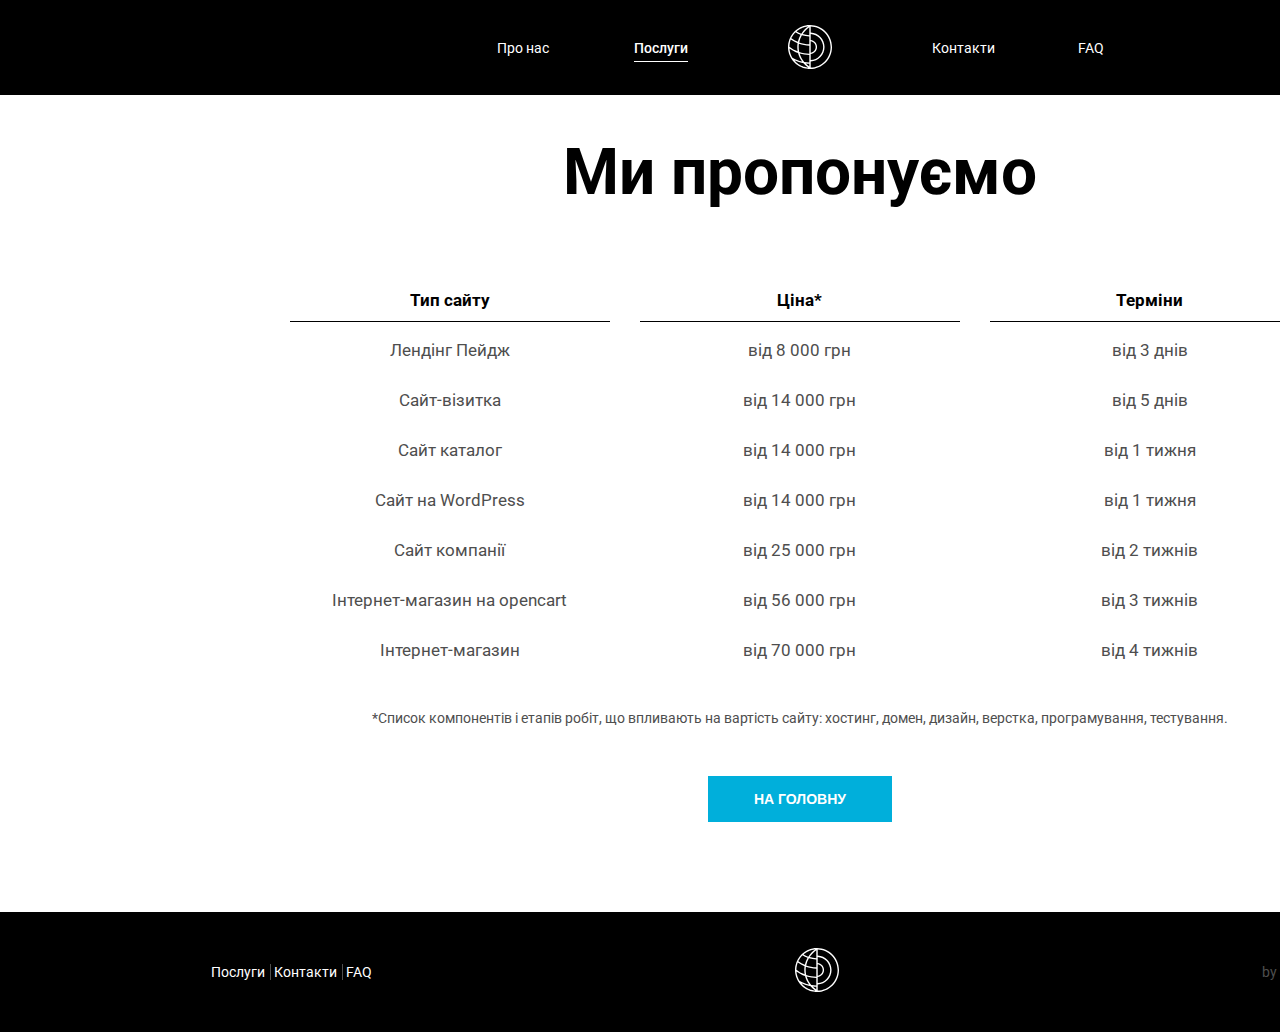
==== catalog.html @ e463872d "final v" ====
<!DOCTYPE html>
<html lang="ru">
<head>
    <meta charset="UTF-8">
    <meta name="viewport" content="width=device-width, initial-scale=1.0">
    <link rel="stylesheet" href="style.css">
    <link href="https://fonts.googleapis.com/css2?family=Roboto:wght@400;500;700&display=swap" rel="stylesheet">
    <title>Global_IT.Catalog</title>
</head>
<body>
    <div class="catalog">
        <div class="container">               
        <header class="header header_catalog">
            <nav class="header_nav">
                <a href="index.html">Про нас</a>
                <a class="header_nav-active"  href="catalog.html">Послуги</a>
                 <svg class="logo" width="44" height="45" viewBox="0 0 44 45" fill="none" xmlns="http://www.w3.org/2000/svg">
                   <path id="logo" d="M22.1556 0.000771469L21.9974 0C21.2417 0 20.493 0.0393656 19.7566 0.114239C19.4147 0.148974 19.0758 0.193745 18.74 0.243918C18.7184 0.246234 18.6953 0.248549 18.6736 0.252409C9.63014 1.62947 2.38283 8.53482 0.487836 17.4008C0.483977 17.4193 0.478575 17.4371 0.475487 17.4548C0.414507 17.7443 0.362019 18.0368 0.311846 18.3301C0.299495 18.4042 0.284057 18.4776 0.272479 18.5532C0.233112 18.7995 0.202237 19.0488 0.172133 19.2981C0.156695 19.4208 0.138169 19.542 0.125047 19.6655C0.10189 19.8801 0.0872247 20.0978 0.0710149 20.3139C0.0586646 20.4722 0.043998 20.6296 0.0347353 20.7879C0.0231569 20.9855 0.0208415 21.1846 0.0154382 21.3822C0.0115788 21.5366 0.00154379 21.6902 0 21.8453C0 21.87 0.00154441 21.8947 0.00154441 21.921C0.00154441 21.9472 0 21.9743 0 22.0013C0 22.0707 0.00694721 22.1379 0.00771911 22.2074C0.0108067 22.5972 0.0239299 22.9847 0.0486305 23.3698C0.0571214 23.5011 0.0648402 23.6323 0.0756467 23.7627C0.10961 24.1888 0.153608 24.6134 0.212272 25.0325C0.216903 25.0695 0.219991 25.1074 0.225394 25.1452C0.291777 25.6083 0.376684 26.0653 0.470855 26.5192C0.492468 26.6203 0.516396 26.7199 0.538781 26.8202C0.62369 27.2015 0.719405 27.579 0.825154 27.9533C0.846767 28.0321 0.866836 28.11 0.889221 28.1872C1.02353 28.6419 1.16865 29.0896 1.32997 29.5303C1.33769 29.5512 1.34618 29.5712 1.35313 29.5921C1.50751 30.0104 1.67655 30.4211 1.85486 30.8271C1.88419 30.8943 1.91352 30.9622 1.9444 31.0286C2.33266 31.8877 2.77341 32.7182 3.26511 33.5156C3.27514 33.5318 3.28286 33.548 3.29213 33.5642C3.29135 33.5882 3.2983 33.6129 3.29676 33.6383C3.32377 33.6792 3.35156 33.7186 3.37549 33.7618C3.39865 33.7765 3.42335 33.7888 3.4465 33.8027C4.17749 34.9475 5.01113 36.0212 5.93509 37.0092C5.94126 37.0161 5.94744 37.0223 5.95361 37.0285C6.87217 38.0096 7.88026 38.9088 8.96477 39.7093C8.98098 39.7216 8.99642 39.7317 9.01262 39.744C9.34608 39.9879 9.68726 40.2234 10.0346 40.4503C10.0748 40.4758 10.1133 40.5012 10.1527 40.5267C10.8968 41.0037 11.6695 41.4406 12.4707 41.8273C12.4861 41.8351 12.5008 41.8412 12.5162 41.8482C12.8806 42.0234 13.2503 42.1863 13.6255 42.3414C13.7096 42.3762 13.7945 42.4094 13.8779 42.4433C14.2052 42.5738 14.5371 42.6957 14.8713 42.8115C14.9516 42.8401 15.0318 42.8694 15.1137 42.8956C15.9296 43.1658 16.7663 43.3881 17.62 43.561C17.7304 43.5834 17.8408 43.6027 17.9519 43.6228C18.2692 43.6814 18.588 43.7347 18.9106 43.7802C19.0403 43.798 19.17 43.8173 19.3004 43.8327C19.6447 43.8752 19.9913 43.9084 20.3394 43.9346C20.4305 43.9416 20.5208 43.9516 20.6119 43.957C21.0202 43.9825 21.4316 43.9995 21.8453 44.0025L22.0036 44.0033C34.0467 44.0033 43.9138 34.2041 43.9995 22.1587C44.0844 10.0253 34.2859 0.0872235 22.1556 0.000771469ZM20.0654 42.4997C19.7612 42.4711 19.4594 42.4348 19.1592 42.3931C19.119 42.3877 19.0797 42.3823 19.0403 42.3769C18.7393 42.3337 18.4413 42.2828 18.1449 42.2272C18.1078 42.2195 18.07 42.2133 18.0322 42.2063C17.735 42.1477 17.4402 42.0828 17.1476 42.0111C17.1129 42.0026 17.0774 41.9948 17.0411 41.9864C16.747 41.913 16.4568 41.8343 16.1673 41.7478C16.1357 41.7378 16.1025 41.7293 16.0708 41.7201C15.7806 41.6321 15.4934 41.5387 15.2078 41.4383C15.1785 41.4275 15.1484 41.4182 15.1191 41.4074C14.8327 41.3048 14.5494 41.1975 14.2684 41.0832C14.2422 41.0717 14.216 41.0616 14.1889 41.0508C13.9064 40.935 13.627 40.8115 13.3514 40.6834C13.3283 40.6726 13.3036 40.6626 13.2804 40.651C13.0025 40.5205 12.7277 40.3839 12.4576 40.2419C12.4375 40.2311 12.4167 40.221 12.3974 40.211C12.1241 40.0659 11.8555 39.9154 11.59 39.7594C11.573 39.7486 11.5545 39.7394 11.5367 39.7278C11.2704 39.5703 11.008 39.4067 10.7494 39.2369C10.7332 39.2261 10.7177 39.2176 10.7015 39.2068C10.4429 39.0354 10.1867 38.8586 9.93504 38.6757C9.92192 38.6657 9.90879 38.6572 9.89567 38.6471C9.64326 38.4634 9.39626 38.2736 9.15234 38.079C9.13922 38.069 9.12841 38.0597 9.11606 38.0505C8.87291 37.8544 8.63363 37.6529 8.39974 37.4469C8.38739 37.436 8.37658 37.4276 8.36501 37.4167C8.13189 37.2099 7.90264 36.9984 7.67957 36.7815C7.66722 36.7699 7.65641 36.7599 7.64406 36.7483C7.42252 36.5322 7.20485 36.3099 6.99181 36.0837C6.97946 36.0713 6.96865 36.0582 6.95553 36.0459C6.74635 35.8205 6.54025 35.5905 6.33956 35.3558C6.33261 35.3473 6.32566 35.3396 6.31949 35.3319C9.18476 36.6973 12.2739 37.7008 15.5212 38.2789C16.8558 39.8088 18.3834 41.2268 20.1032 42.5028C20.0908 42.502 20.0785 42.5012 20.0654 42.4997ZM4.40983 32.6951C4.0069 32.0351 3.63948 31.3504 3.31219 30.6442C3.2929 30.6032 3.27514 30.5616 3.25662 30.5199C3.11382 30.2088 2.98028 29.8923 2.85292 29.5712C2.82822 29.5087 2.80429 29.4446 2.77882 29.3813C2.65686 29.0633 2.54107 28.7422 2.43532 28.4165C2.42066 28.3709 2.40522 28.3262 2.38978 28.2799C1.89654 26.7392 1.57775 25.1197 1.46197 23.4455C1.46119 23.4385 1.46119 23.4316 1.46042 23.4254C4.04781 25.3088 6.93006 26.8488 10.0315 27.9665C10.8181 31.0409 12.2083 33.9448 14.1449 36.5692C10.6714 35.7796 7.40863 34.4766 4.44765 32.7561C4.4353 32.7344 4.42295 32.7151 4.40983 32.6951ZM1.81086 17.9542C1.85872 17.718 1.91198 17.4841 1.96678 17.251C1.98685 17.1684 2.00538 17.0843 2.02545 17.0025C2.07639 16.801 2.13197 16.6011 2.18755 16.4027C2.22074 16.2877 2.25316 16.1727 2.28866 16.0585C2.34038 15.884 2.39596 15.7119 2.4523 15.5398C2.50016 15.397 2.54956 15.2549 2.59974 15.1129C2.65145 14.967 2.70471 14.8219 2.75952 14.6775C2.77727 14.6289 2.79888 14.5818 2.81664 14.534C4.883 16.0322 7.15005 17.2943 9.57379 18.2792C9.38313 19.5011 9.2743 20.7423 9.2743 22.0013C9.2743 23.4679 9.41633 24.9129 9.67491 26.3293C6.66607 25.1521 3.88571 23.5597 1.41411 21.6277C1.43572 20.3973 1.56772 19.1947 1.79697 18.026C1.8016 18.0021 1.80546 17.9782 1.81086 17.9542ZM3.45268 13.0712C3.65106 12.6614 3.86719 12.26 4.09103 11.8655C4.18057 11.7073 4.27089 11.5498 4.36506 11.3947C4.58505 11.0304 4.81584 10.6737 5.05667 10.3248C5.174 10.1543 5.29673 9.98675 5.41946 9.8208C5.66184 9.4912 5.91116 9.167 6.17283 8.85362C6.31023 8.68843 6.45226 8.53019 6.59428 8.37041C6.80347 8.13421 7.01728 7.90419 7.2365 7.67879C7.33762 7.57459 7.43642 7.46961 7.53908 7.36849C9.09367 8.36809 10.7702 9.211 12.5409 9.87483C11.2766 12.0701 10.3696 14.4213 9.83546 16.8697C7.51824 15.9033 5.35462 14.6714 3.38707 13.214C3.41022 13.1662 3.42952 13.1176 3.45268 13.0712ZM8.83432 6.19213C9.09985 5.97136 9.36924 5.75523 9.64712 5.54682C9.80613 5.42641 9.96977 5.3114 10.1326 5.19561C10.3704 5.02734 10.6097 4.8637 10.8551 4.70469C10.9979 4.61283 11.1407 4.51943 11.2858 4.43067C11.6332 4.2184 11.9852 4.01539 12.3457 3.82319C12.4699 3.7568 12.5973 3.69428 12.7223 3.63021C13.0481 3.46503 13.3777 3.30756 13.7127 3.15936C13.7991 3.12076 13.8848 3.07908 13.972 3.0428C14.3912 2.8645 14.818 2.7024 15.2503 2.55111C15.3421 2.51869 15.4348 2.48781 15.5282 2.45693C16.4606 2.14741 17.4216 1.89963 18.4081 1.72595C18.4537 1.71823 18.4984 1.70974 18.5447 1.70202C19.0588 1.6148 19.5791 1.54379 20.1047 1.49593C17.3352 3.55225 15.045 5.97059 13.2959 8.64675C11.6425 8.04853 10.0786 7.28435 8.6205 6.37738C8.69229 6.31563 8.76253 6.25311 8.83432 6.19213ZM22.7292 16.3688C25.5188 16.7292 27.6824 19.1144 27.6824 21.9997C27.6824 24.8851 25.5188 27.2702 22.7292 27.6307V16.3688ZM16.2522 36.976C14.1156 34.428 12.5618 31.5619 11.644 28.5052C14.6953 29.4392 17.9365 29.9657 21.2981 30.0313V37.4345C19.5814 37.4005 17.8963 37.2462 16.2522 36.976ZM21.2981 38.8393V41.6243C20.0067 40.6942 18.8211 39.6838 17.7474 38.6031C18.9145 38.7382 20.0986 38.817 21.2981 38.8393ZM11.2226 26.8897C10.8698 25.2973 10.6791 23.6639 10.6791 22.0005C10.6791 20.916 10.7617 19.8446 10.9138 18.7887C14.1565 19.9419 17.6517 20.6018 21.2981 20.6775V28.6272C17.7713 28.5554 14.385 27.9487 11.2226 26.8897ZM11.1585 17.3846C11.6733 14.913 12.6027 12.5479 13.9041 10.3465C16.2391 11.079 18.7223 11.5012 21.2981 11.5676V19.2726C17.7319 19.1962 14.3186 18.5347 11.1585 17.3846ZM14.6845 9.11143C16.3912 6.58425 18.6157 4.30485 21.2973 2.37357V10.1504C19.0009 10.0879 16.781 9.73512 14.6845 9.11143ZM22.7292 29.0487C26.2953 28.6828 29.0865 25.6608 29.0865 21.9997C29.0865 18.3386 26.2953 15.3167 22.7292 14.9508V8.88835C29.6415 9.27044 35.1528 14.994 35.1528 22.0005C35.1528 29.0062 29.6415 34.7298 22.7292 35.1119V29.0487ZM22.7292 42.5769V36.5129C30.4157 36.1292 36.5569 29.7796 36.5569 22.0005C36.5569 14.2198 30.4157 7.86945 22.7292 7.48582V1.42337C33.8136 1.81318 42.6733 10.9848 42.5946 22.1456C42.5166 33.1775 33.6715 42.1917 22.7292 42.5769Z" fill="white"/>
                   </svg>
                <a href="contacts.html">Контакти</a>
                <a href="faq.html">FAQ</a>               
            </nav>
        </header>      
    </div>
</div>
<div class="catalog_body">
    <div class="container">
        <h1 class="catalog_maintext">Ми пропонуємо</h1>
        <div class="catalog_grid">
            <div class="grid_header">Тип сайту </div>
            <div class="grid_header">Ціна*</div>
            <div class="grid_header">Терміни</div>
            <div>Лендінг Пейдж </div>
            <div>від 8 000 грн</div>
            <div>від 3 днiв</div>
            <div>Сайт-візитка </div>
            <div>від 14 000 грн</div>
            <div>від 5 днiв</div>
            <div>Сайт каталог</div>
            <div>від 14 000 грн</div>
            <div>від 1 тижня</div>
            <div>Сайт на WordPress </div>
            <div>від 14 000 грн</div>
            <div>від 1 тижня</div>
            <div>Сайт компанії</div>
            <div>від 25 000 грн</div>
            <div>від 2 тижнів</div>
            <div>Інтернет-магазин на opencart</div>
            <div>від 56 000 грн</div>
            <div>від 3 тижнів</div>
            <div>Інтернет-магазин </div>
            <div>від 70 000 грн</div>
            <div>від 4 тижнів</div>
          </div>
          <div class="catalog_text">*Cписок компонентів і етапів робіт, що впливають на вартість сайту:
            xостинг, домен, дизайн, верстка, програмування, тестування.
            </div>
          <div class="catalog_btn">
          <a href="index.html"><button class="main_btn">На головну</button></a>
        </div>
    </div>
</div>
<footer class="footer">
    <div class="container">
        <div class="footer_wrap">
        <div class="footer_nav">
            <a href="catalog.html">Послуги</a>
            <a href="contacts.html">Контакти</a>
            <a href="faq.html">FAQ</a>
        </div>
        <a href="#"><svg class="logo_footer" width="44" height="45" viewBox="0 0 44 45" fill="none" xmlns="http://www.w3.org/2000/svg">
            <path id="logo" d="M22.1556 0.000771469L21.9974 0C21.2417 0 20.493 0.0393656 19.7566 0.114239C19.4147 0.148974 19.0758 0.193745 18.74 0.243918C18.7184 0.246234 18.6953 0.248549 18.6736 0.252409C9.63014 1.62947 2.38283 8.53482 0.487836 17.4008C0.483977 17.4193 0.478575 17.4371 0.475487 17.4548C0.414507 17.7443 0.362019 18.0368 0.311846 18.3301C0.299495 18.4042 0.284057 18.4776 0.272479 18.5532C0.233112 18.7995 0.202237 19.0488 0.172133 19.2981C0.156695 19.4208 0.138169 19.542 0.125047 19.6655C0.10189 19.8801 0.0872247 20.0978 0.0710149 20.3139C0.0586646 20.4722 0.043998 20.6296 0.0347353 20.7879C0.0231569 20.9855 0.0208415 21.1846 0.0154382 21.3822C0.0115788 21.5366 0.00154379 21.6902 0 21.8453C0 21.87 0.00154441 21.8947 0.00154441 21.921C0.00154441 21.9472 0 21.9743 0 22.0013C0 22.0707 0.00694721 22.1379 0.00771911 22.2074C0.0108067 22.5972 0.0239299 22.9847 0.0486305 23.3698C0.0571214 23.5011 0.0648402 23.6323 0.0756467 23.7627C0.10961 24.1888 0.153608 24.6134 0.212272 25.0325C0.216903 25.0695 0.219991 25.1074 0.225394 25.1452C0.291777 25.6083 0.376684 26.0653 0.470855 26.5192C0.492468 26.6203 0.516396 26.7199 0.538781 26.8202C0.62369 27.2015 0.719405 27.579 0.825154 27.9533C0.846767 28.0321 0.866836 28.11 0.889221 28.1872C1.02353 28.6419 1.16865 29.0896 1.32997 29.5303C1.33769 29.5512 1.34618 29.5712 1.35313 29.5921C1.50751 30.0104 1.67655 30.4211 1.85486 30.8271C1.88419 30.8943 1.91352 30.9622 1.9444 31.0286C2.33266 31.8877 2.77341 32.7182 3.26511 33.5156C3.27514 33.5318 3.28286 33.548 3.29213 33.5642C3.29135 33.5882 3.2983 33.6129 3.29676 33.6383C3.32377 33.6792 3.35156 33.7186 3.37549 33.7618C3.39865 33.7765 3.42335 33.7888 3.4465 33.8027C4.17749 34.9475 5.01113 36.0212 5.93509 37.0092C5.94126 37.0161 5.94744 37.0223 5.95361 37.0285C6.87217 38.0096 7.88026 38.9088 8.96477 39.7093C8.98098 39.7216 8.99642 39.7317 9.01262 39.744C9.34608 39.9879 9.68726 40.2234 10.0346 40.4503C10.0748 40.4758 10.1133 40.5012 10.1527 40.5267C10.8968 41.0037 11.6695 41.4406 12.4707 41.8273C12.4861 41.8351 12.5008 41.8412 12.5162 41.8482C12.8806 42.0234 13.2503 42.1863 13.6255 42.3414C13.7096 42.3762 13.7945 42.4094 13.8779 42.4433C14.2052 42.5738 14.5371 42.6957 14.8713 42.8115C14.9516 42.8401 15.0318 42.8694 15.1137 42.8956C15.9296 43.1658 16.7663 43.3881 17.62 43.561C17.7304 43.5834 17.8408 43.6027 17.9519 43.6228C18.2692 43.6814 18.588 43.7347 18.9106 43.7802C19.0403 43.798 19.17 43.8173 19.3004 43.8327C19.6447 43.8752 19.9913 43.9084 20.3394 43.9346C20.4305 43.9416 20.5208 43.9516 20.6119 43.957C21.0202 43.9825 21.4316 43.9995 21.8453 44.0025L22.0036 44.0033C34.0467 44.0033 43.9138 34.2041 43.9995 22.1587C44.0844 10.0253 34.2859 0.0872235 22.1556 0.000771469ZM20.0654 42.4997C19.7612 42.4711 19.4594 42.4348 19.1592 42.3931C19.119 42.3877 19.0797 42.3823 19.0403 42.3769C18.7393 42.3337 18.4413 42.2828 18.1449 42.2272C18.1078 42.2195 18.07 42.2133 18.0322 42.2063C17.735 42.1477 17.4402 42.0828 17.1476 42.0111C17.1129 42.0026 17.0774 41.9948 17.0411 41.9864C16.747 41.913 16.4568 41.8343 16.1673 41.7478C16.1357 41.7378 16.1025 41.7293 16.0708 41.7201C15.7806 41.6321 15.4934 41.5387 15.2078 41.4383C15.1785 41.4275 15.1484 41.4182 15.1191 41.4074C14.8327 41.3048 14.5494 41.1975 14.2684 41.0832C14.2422 41.0717 14.216 41.0616 14.1889 41.0508C13.9064 40.935 13.627 40.8115 13.3514 40.6834C13.3283 40.6726 13.3036 40.6626 13.2804 40.651C13.0025 40.5205 12.7277 40.3839 12.4576 40.2419C12.4375 40.2311 12.4167 40.221 12.3974 40.211C12.1241 40.0659 11.8555 39.9154 11.59 39.7594C11.573 39.7486 11.5545 39.7394 11.5367 39.7278C11.2704 39.5703 11.008 39.4067 10.7494 39.2369C10.7332 39.2261 10.7177 39.2176 10.7015 39.2068C10.4429 39.0354 10.1867 38.8586 9.93504 38.6757C9.92192 38.6657 9.90879 38.6572 9.89567 38.6471C9.64326 38.4634 9.39626 38.2736 9.15234 38.079C9.13922 38.069 9.12841 38.0597 9.11606 38.0505C8.87291 37.8544 8.63363 37.6529 8.39974 37.4469C8.38739 37.436 8.37658 37.4276 8.36501 37.4167C8.13189 37.2099 7.90264 36.9984 7.67957 36.7815C7.66722 36.7699 7.65641 36.7599 7.64406 36.7483C7.42252 36.5322 7.20485 36.3099 6.99181 36.0837C6.97946 36.0713 6.96865 36.0582 6.95553 36.0459C6.74635 35.8205 6.54025 35.5905 6.33956 35.3558C6.33261 35.3473 6.32566 35.3396 6.31949 35.3319C9.18476 36.6973 12.2739 37.7008 15.5212 38.2789C16.8558 39.8088 18.3834 41.2268 20.1032 42.5028C20.0908 42.502 20.0785 42.5012 20.0654 42.4997ZM4.40983 32.6951C4.0069 32.0351 3.63948 31.3504 3.31219 30.6442C3.2929 30.6032 3.27514 30.5616 3.25662 30.5199C3.11382 30.2088 2.98028 29.8923 2.85292 29.5712C2.82822 29.5087 2.80429 29.4446 2.77882 29.3813C2.65686 29.0633 2.54107 28.7422 2.43532 28.4165C2.42066 28.3709 2.40522 28.3262 2.38978 28.2799C1.89654 26.7392 1.57775 25.1197 1.46197 23.4455C1.46119 23.4385 1.46119 23.4316 1.46042 23.4254C4.04781 25.3088 6.93006 26.8488 10.0315 27.9665C10.8181 31.0409 12.2083 33.9448 14.1449 36.5692C10.6714 35.7796 7.40863 34.4766 4.44765 32.7561C4.4353 32.7344 4.42295 32.7151 4.40983 32.6951ZM1.81086 17.9542C1.85872 17.718 1.91198 17.4841 1.96678 17.251C1.98685 17.1684 2.00538 17.0843 2.02545 17.0025C2.07639 16.801 2.13197 16.6011 2.18755 16.4027C2.22074 16.2877 2.25316 16.1727 2.28866 16.0585C2.34038 15.884 2.39596 15.7119 2.4523 15.5398C2.50016 15.397 2.54956 15.2549 2.59974 15.1129C2.65145 14.967 2.70471 14.8219 2.75952 14.6775C2.77727 14.6289 2.79888 14.5818 2.81664 14.534C4.883 16.0322 7.15005 17.2943 9.57379 18.2792C9.38313 19.5011 9.2743 20.7423 9.2743 22.0013C9.2743 23.4679 9.41633 24.9129 9.67491 26.3293C6.66607 25.1521 3.88571 23.5597 1.41411 21.6277C1.43572 20.3973 1.56772 19.1947 1.79697 18.026C1.8016 18.0021 1.80546 17.9782 1.81086 17.9542ZM3.45268 13.0712C3.65106 12.6614 3.86719 12.26 4.09103 11.8655C4.18057 11.7073 4.27089 11.5498 4.36506 11.3947C4.58505 11.0304 4.81584 10.6737 5.05667 10.3248C5.174 10.1543 5.29673 9.98675 5.41946 9.8208C5.66184 9.4912 5.91116 9.167 6.17283 8.85362C6.31023 8.68843 6.45226 8.53019 6.59428 8.37041C6.80347 8.13421 7.01728 7.90419 7.2365 7.67879C7.33762 7.57459 7.43642 7.46961 7.53908 7.36849C9.09367 8.36809 10.7702 9.211 12.5409 9.87483C11.2766 12.0701 10.3696 14.4213 9.83546 16.8697C7.51824 15.9033 5.35462 14.6714 3.38707 13.214C3.41022 13.1662 3.42952 13.1176 3.45268 13.0712ZM8.83432 6.19213C9.09985 5.97136 9.36924 5.75523 9.64712 5.54682C9.80613 5.42641 9.96977 5.3114 10.1326 5.19561C10.3704 5.02734 10.6097 4.8637 10.8551 4.70469C10.9979 4.61283 11.1407 4.51943 11.2858 4.43067C11.6332 4.2184 11.9852 4.01539 12.3457 3.82319C12.4699 3.7568 12.5973 3.69428 12.7223 3.63021C13.0481 3.46503 13.3777 3.30756 13.7127 3.15936C13.7991 3.12076 13.8848 3.07908 13.972 3.0428C14.3912 2.8645 14.818 2.7024 15.2503 2.55111C15.3421 2.51869 15.4348 2.48781 15.5282 2.45693C16.4606 2.14741 17.4216 1.89963 18.4081 1.72595C18.4537 1.71823 18.4984 1.70974 18.5447 1.70202C19.0588 1.6148 19.5791 1.54379 20.1047 1.49593C17.3352 3.55225 15.045 5.97059 13.2959 8.64675C11.6425 8.04853 10.0786 7.28435 8.6205 6.37738C8.69229 6.31563 8.76253 6.25311 8.83432 6.19213ZM22.7292 16.3688C25.5188 16.7292 27.6824 19.1144 27.6824 21.9997C27.6824 24.8851 25.5188 27.2702 22.7292 27.6307V16.3688ZM16.2522 36.976C14.1156 34.428 12.5618 31.5619 11.644 28.5052C14.6953 29.4392 17.9365 29.9657 21.2981 30.0313V37.4345C19.5814 37.4005 17.8963 37.2462 16.2522 36.976ZM21.2981 38.8393V41.6243C20.0067 40.6942 18.8211 39.6838 17.7474 38.6031C18.9145 38.7382 20.0986 38.817 21.2981 38.8393ZM11.2226 26.8897C10.8698 25.2973 10.6791 23.6639 10.6791 22.0005C10.6791 20.916 10.7617 19.8446 10.9138 18.7887C14.1565 19.9419 17.6517 20.6018 21.2981 20.6775V28.6272C17.7713 28.5554 14.385 27.9487 11.2226 26.8897ZM11.1585 17.3846C11.6733 14.913 12.6027 12.5479 13.9041 10.3465C16.2391 11.079 18.7223 11.5012 21.2981 11.5676V19.2726C17.7319 19.1962 14.3186 18.5347 11.1585 17.3846ZM14.6845 9.11143C16.3912 6.58425 18.6157 4.30485 21.2973 2.37357V10.1504C19.0009 10.0879 16.781 9.73512 14.6845 9.11143ZM22.7292 29.0487C26.2953 28.6828 29.0865 25.6608 29.0865 21.9997C29.0865 18.3386 26.2953 15.3167 22.7292 14.9508V8.88835C29.6415 9.27044 35.1528 14.994 35.1528 22.0005C35.1528 29.0062 29.6415 34.7298 22.7292 35.1119V29.0487ZM22.7292 42.5769V36.5129C30.4157 36.1292 36.5569 29.7796 36.5569 22.0005C36.5569 14.2198 30.4157 7.86945 22.7292 7.48582V1.42337C33.8136 1.81318 42.6733 10.9848 42.5946 22.1456C42.5166 33.1775 33.6715 42.1917 22.7292 42.5769Z" fill="white"/>
            </svg></a>
        <p class="autor">by Global_IT at 2020</p>
        </div>    
    </div>
</footer>
</body>
</html>
---- style.css ----
*,
*:before,
*::after{
    box-sizing: border-box;
}
ul{
    margin: 0;
    padding: 0;
}
h1,h2{
    margin: 0;
}
p{
    margin: 0;
}
body{
    margin: 0 auto;
    font-family: 'Roboto', sans-serif;
    color: #4E4E4E;
    font-size: 14px;
}

.container{
    width: 1600px;
    margin: 0 auto;
}
.main_btn{
    width: 184px;
    height: 46px;
    background: #00AFDB;
    border: none;
    color: #FFFFFF;
    text-transform: uppercase;
    font-weight: bold;
    font-size: 14px;
    line-height: 16px;
    outline:none;
}
.main_btn:hover{
    background: #009CC2;
    transition: background 200ms ease-in-out;
}
/* Main style */
.firstBlock{
    color: #FFFFFF;
    height: 744px;
    background: url(assets/bg-image.png) center no-repeat #000;
}
.header{
 height: 95px;
 display: flex;
 justify-content: center;
 align-items: center;
 position: relative;
 background-color: #000;
}

.header_nav{
    display: flex;
    align-items: center;
}
.header_nav a{
    color: #FFFFFF;
    text-decoration: none;
    position: relative;
}
.header_nav a:hover::after{
    content: "";
    position: absolute;
    display: block;
    width: 100%;
    height: 1px;
    left: 0px;
    top: 21px;
    background: #FFFFFF;
    z-index: 1;
}
.header_nav a:first-child{
    margin-right: 85px;
}
.header_nav a:last-child{
    margin-left: 83px;
}
.logo{
margin: 0 100px 0 100px;

}
#logo{
    transition: 200ms;
    transition-timing-function: ease-in-out;
}
#logo:hover{
    fill:#00AFDB;
}
.header_nav-active{
    font-weight: 500;
    position: relative;
}
.header_nav-active:after{
    content: "";
    position: absolute;
    display: block;
    width: 100%;
    height: 1px;
    left: 0px;
    top: 21px;
    background: #FFFFFF;
    z-index: 1;
}
/* Header close */

.yourLife{
    margin-top: 136px;
    text-align: center;
}
.moto{
    text-transform: uppercase;
    font-weight: 700;
    font-size: 64px;
    letter-spacing: 4.5px;
    margin-bottom: 25px;
}
.moto_text{
    width: 504px;
    font-size: 18px;
    margin: 0 auto;
    margin-bottom: 30px;
}
.socials{
    margin-top: 183px;
}
.socials a{
    margin-right: 30px;
    display: inline-block;
}
.socials a:last-child{
    margin-right: 0;
}
.socials svg:hover #mail,
.socials svg:hover #facebook,
.socials svg:hover #instagram,
.socials svg:hover #youtube{
    fill:#00AFDB;
}
.socials svg #mail,
.socials svg #facebook,
.socials svg #instagram,
.socials svg #youtube{
    transition: 200ms;
    transition-timing-function: ease-in-out;
}
/* 1block*/
.rappresent_wrap{
    display: flex;
    margin-top: 120px;
}
.rappresent_content{
    margin-top: 180px;
    margin-right: 258px;
    margin-left: 268px;
    width: 407px;
}
.main_tittle{
    width: 368px;
    font-weight: bold;
    font-size: 24px;
    line-height: 28px;
    letter-spacing: 1px;
    text-transform: uppercase;
    color: #373737;

    margin-bottom: 20px;
}
.main_text{
    font-size: 14px;
    color: #4E4E4E;
    line-height: 20px;
    margin-bottom: 30px;
}
.rappresent_img{
    margin-bottom: 140px;
}
/* 2block*/
.ourCommunity{
    background-color: #F5F6F7;
    position: relative;
}
.ourCommunity_wrap{
    display: flex;
    
}
.left_column-content{
    width: 300px;
}
.left_column{
    margin-left: 270px;
    margin-top: 155px;
    text-align: center;
}
.ourCommunity_title{
    margin-top: 20px;
    margin-bottom: 10px;
    font-weight: 500;
    font-size: 16px;
    line-height: 20px;
    letter-spacing: 2.4px;
    text-transform: uppercase;

    color: #373737;
}
.ourCommunity_text{
    font-size: 14px;
    line-height: 140%;
    color: #4E4E4E;
}
.right_column{
    overflow: hidden;
}
.slider_items{
    height: 244px;
    display: flex;
    margin: 120px 0 140px 140px;
}
.slider_items img{
    margin-right: 20px;
}
.nav_items{
    display: none;
    align-items: center;
    height: 20px;
    position: absolute;
    top: 80px;
    right:420px;

}
.nav_items a{
    display:block;
    height: 14px;
    width: 14px;
}
.nav_items p{
    font-size: 18px;
    color: #373737;
}
.nav_items svg:hover #prev,
.nav_items svg:hover #next{
    fill: rgb(55, 55, 55);
}

.five{
    padding-right: 10px;
    padding-left: 2px;
}
.one{
    padding-left: 10px;
    padding-right: 2px;
}
/* 3block*/
.implement_wrap{
    display: flex;
    margin-top: 120px;
    align-items: center;
    margin-bottom: 200px;
}
.implement_img{
    margin-left: 270px;
    margin-right: 140px;

}
.implement_content{
    width: 408px;

}
.implement_content p{
    font-weight: 700;
    margin-bottom: 20px;
}
/* 4block*/
.singUp{
    background: url(assets/singup_img.png) center no-repeat #FFFFFF;
    background-position: bottom;

}
.form{
    text-align: center;
    padding-top: 207px;
    padding-bottom: 205px;
}
.form_title{
    font-weight: bold;
    font-size: 24px;
    line-height: 28px;
    letter-spacing: 1px;
    text-transform: uppercase;
    margin-bottom: 30px;
    color: #FFFFFF;
}
.input_wrap{
    align-items: center;
    margin-bottom: 20px;
}
.form_select{
    width: 406px;
    height: 46px;
    border: none;
    outline:none;
}
.form_input{
    width: 406px;
    height: 46px;
    border: none;
    outline:none;

}
.form_input::placeholder {
    padding: 14px 0 12px 24px;
    color: #373737;
  }
  .form_textarea{
      margin-bottom: 40px;
      height: 200px;
      border: none;
      outline: none;
  }
  .form_textarea::placeholder {
    padding: 14px 0 12px 24px;
    font-family: 'Roboto', sans-serif;
    color: #4E4E4E;
    font-size: 14px;
  }
  .form_submit{
      display: block;
      margin: 0 auto;

      border: none;
      outline:none;
      width: 66px;
      height: 46px;
      background: #00AFDB url(assets/input-check.png) no-repeat center;
  }
  .form_submit:hover{
    background-color: #009CC2;
    transition: background 200ms ease-in-out;
  }
  /* 5block*/
  .download_wrap{
      text-align: center;
      margin-top: 120px;
  }
  .download_title{
    font-weight: bold;
    font-size: 24px;
    line-height: 28px;
    text-transform: uppercase;

    color: #373737;  
    margin-bottom: 20px;
    }
    .download_text{
        width: 483px;
        margin: 0 auto;
    }
    .download_btns{
        margin-top: 20px;
        display: flex;
        justify-content: center;
        margin-bottom: 180px;
    }
    .appstore{
        margin-right: 30px;
        display: flex;
    }
    .playmarket{
        display: flex;
    }
    .btn_download{
        outline: none;
        border: none;
        width: 180px;
        height: 50px;
        padding: 0;
        background: #00AFDB;
        color: #FFFFFF;
        text-transform: uppercase;
        font-weight: bold;
        font-size: 14px;
        line-height: 16px;
    }
    .btn_appstore-icon,
    .btn_playmarket-icon{
        width: 60px;
        outline: none;
        border: none;
        padding: 0;
    }
    .btn_appstore-icon{
        background:#009CC2 url(assets/applestore.png) no-repeat center;
    }
    .btn_playmarket-icon{
        background:#009CC2 url(assets/playmarket.png) no-repeat center;
    }
    .btn_download:hover{
        background-color:#009CC2;
        transition: background 200ms ease-in-out;
    }

    .footer{
        background-color: #000;
    }
    .footer_wrap{
        display: flex;
        align-items: center;
        justify-content: space-around;
        padding: 36px 0;
    }
    .footer_nav a{
        color: #FFFFFF;
        text-decoration: none;
        position: relative;
        border-right:1px solid #4E4E4E;
        padding-right:5px;
    }
    .footer_nav a:hover{
        color: #00AFDB;
    }
    .footer_nav a:last-child{
        padding-right: 0;
        border: none;
    }

/* catalog*/
.catalog{
    background-color: #000;
}
.catalog_maintext{
    font-weight: bold;
    font-size: 64px;
    align-items: center;
    text-align: center;
    color: #000;
    margin-bottom: 80px;
    margin-top: 40px;
}
.catalog_grid{
    width: 1021px;
    text-align: center;
    margin: 0 auto;
    display: grid;
    grid-template-columns: repeat(3, 320px);
    grid-gap: 30px;
}
.catalog_grid div{
    font-size: 17px;
}
.grid_header{
    font-weight: 700;
    font-size: 18px;
    color: #000;
    position: relative;
}
.grid_header::after{
    content: "";
    display: block;
    width: 100%;
    height: 1px;
    background: #000;
    z-index: 1;
    position: absolute;
    top: 31px;
}
.catalog_text{
    text-align: center;
    margin: 50px 0;
}
.catalog_btn{
    text-align: center;
    margin-bottom: 90px;
}

/* Contacts*/
.contacts{
    text-align: center;
}
.contacts_title{
    text-align: center;
    margin: 30px 0;
    color: #000;
    font-size: 64px;
}
.contacts_wrap{
    display: flex;
    text-align: center;
    justify-content: center;
    margin: 40px 0;
    
}
.contacts_left{
    width: 167px;
    margin-right: 40px;
}
.contacts_left p{
    line-height: 22px;
}
.contacts_right{
    display: flex;
    flex-direction: column;
    
}
.contacts_right a{
    padding: 6px 0;
    color: #4E4E4E;
    text-decoration: none;
}
.contacts_subtitle{
    padding-bottom: 15px;
}
.map{
    margin-bottom: 20px;
}
.contacts_btn{
    margin-bottom: 40px;
}


.FAQ_wrap{
    width: 1000px;
    margin: 0 auto;
}
.FAQ_tittle{
    text-align: center;
    margin: 20px 0;
}
.que{
    padding: 20px 0;
}
.ans a {
    text-decoration: none;
    color: inherit;
    font-weight: 700;
}
.ans a:hover {
text-decoration: underline;
}
.contacts_btn{
    padding: 20px 0;
    text-align: center;
}
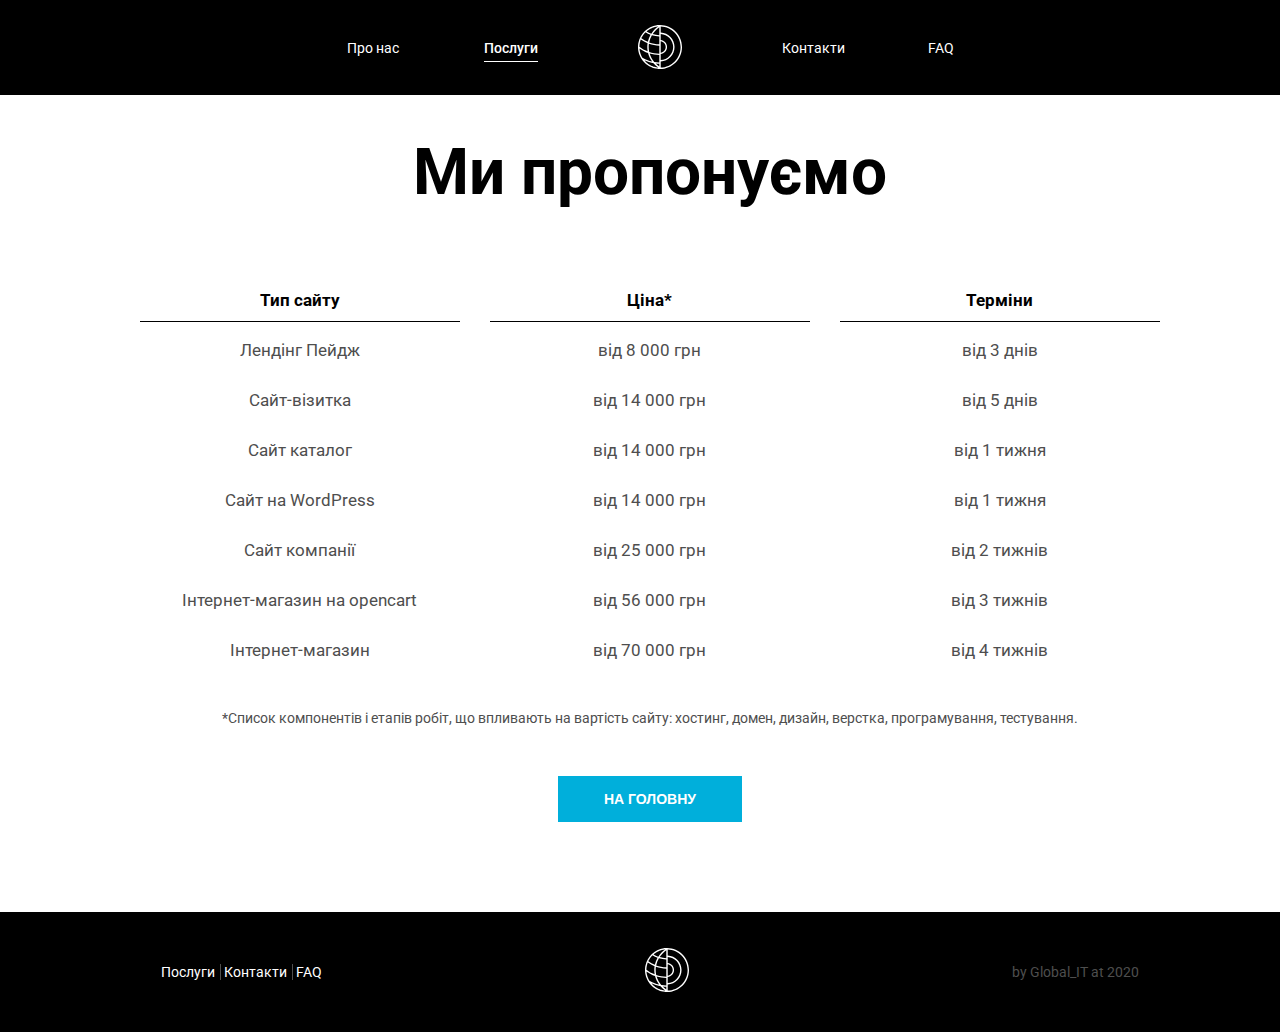
==== commit cb0b8d0b: "seo" ====
--- a/catalog.html
+++ b/catalog.html
@@ -3,9 +3,11 @@
 <head>
     <meta charset="UTF-8">
     <meta name="viewport" content="width=device-width, initial-scale=1.0">
+    <meta name="keywords" content="Global_IT, веб-студія, сайти на заказ, сайти під ключ, лендінги, інтернет-магазин,онлайн-магазин,замовити сайт, розробка сайтів" />
+    <meta name="description" content="Ми Global_IT.Веб-студія, основні продукти якої - розробка сайтів та підтримка готових проектів.Створимо сайт, який буде виділяти вашу компанію на фоні конкурентів!">
     <link rel="stylesheet" href="style.css">
     <link href="https://fonts.googleapis.com/css2?family=Roboto:wght@400;500;700&display=swap" rel="stylesheet">
-    <title>Global_IT.Catalog</title>
+    <title>Global_IT - Каталог послуг</title>
 </head>
 <body>
     <div class="catalog">
--- a/style.css
+++ b/style.css
@@ -18,6 +18,7 @@
     font-family: 'Roboto', sans-serif;
     color: #4E4E4E;
     font-size: 14px;
+
 }
 
 .container{
@@ -182,11 +183,12 @@
 }
 /* 2block*/
 .ourCommunity{
+    
+    position: relative;
+}
+.ourCommunity_wrap{
+    display: flex;
     background-color: #F5F6F7;
-    position: relative;
-}
-.ourCommunity_wrap{
-    display: flex;
     
 }
 .left_column-content{
@@ -544,4 +546,14 @@
 .contacts_btn{
     padding: 20px 0;
     text-align: center;
+}
+
+@media (max-width: 1600px){
+    .container{
+       width: 1300px;
+       
+    }
+    body {
+        min-width: 1000px;
+    }
 }